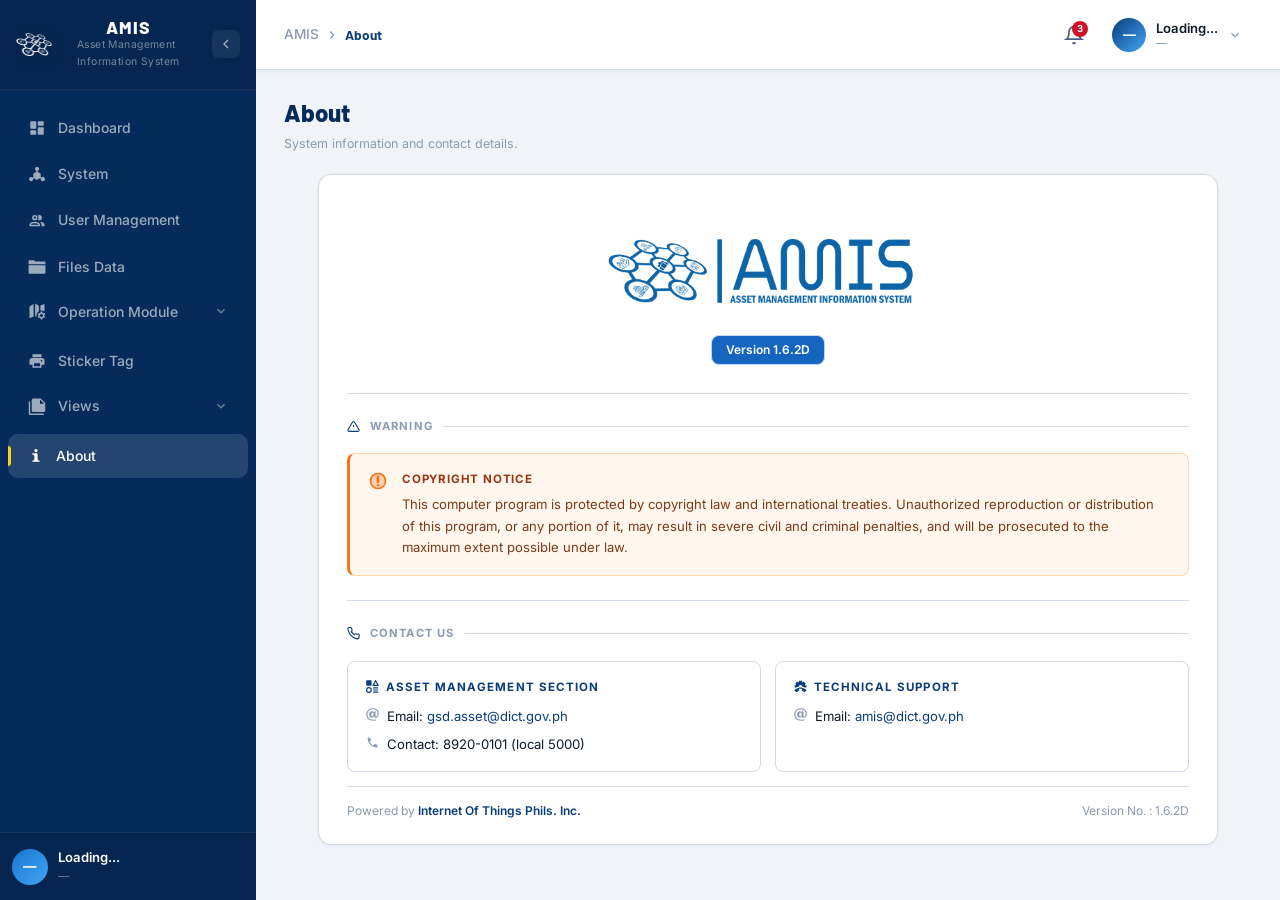
==== pages/about/about.html @ 3f65fd9b "Initial commit" ====
<!DOCTYPE html>
<html lang="en">
<head>
  <meta charset="UTF-8" />
  <meta name="viewport" content="width=device-width, initial-scale=1.0" />
  <title>AMIS – PAGE_TITLE | DICT</title>
  <link rel="icon" href="../../assets/AMIS-LOGO_only.png" type="image/png" />
  <link rel="stylesheet" href="../../common/common.css" />
  <link rel="stylesheet" href="../../common/layout.css" />
  <link rel="stylesheet" href="about.css" />
  <!-- <link rel="stylesheet" href="PAGE_NAME.css" /> optional: only if this page has unique styles -->

  <!-- ① Set page identity -->
  <script>
    window.AMIS_PAGE = {
      id:    'about',     // dashboard | system | user-management |
                            // files-data | views | operation-module |
                            // sticker-tag | about
      title: 'About',
    };
  </script>

  <!-- ② Common utilities -->
  <script src="../../common/common.js"></script>

  <!-- ③ Shared layout -->
  <script src="../../common/layout.js"></script>
</head>
<body>

  <!-- DO NOT remove these two divs — layout.js requires them -->
  <div id="layout-root"></div>

  <div id="page-body">
    <!-- ============================================
         YOUR PAGE CONTENT GOES HERE ONLY.
         No sidebar, no header, no app-shell wrapper.
         layout.js handles all of that automatically.
         ============================================ -->

    <div class="dash-page-header">
      <div>
        <h1 class="dash-page-title">About</h1>
        <p class="dash-page-sub">System information and contact details.</p>
      </div>
    </div>

<div class="about-grid">
  <div class="about-card">

    <!-- Logo -->
    <div class="about-logo-hero">
      <img src="../../assets/AMIS-LOGO.png" alt="AMIS Logo" class="about-logo-hero__img" />
      <div class="about-logo-hero__version">Version 1.6.2D</div>
    </div>

    <div class="about-inner-divider"></div>

    <!-- Warning -->
    <div class="about-card__body">
      <div class="about-section-label">
        <svg xmlns="http://www.w3.org/2000/svg" viewBox="0 0 24 24" fill="none" stroke="currentColor" stroke-width="2"><path d="M10.29 3.86L1.82 18a2 2 0 0 0 1.71 3h16.94a2 2 0 0 0 1.71-3L13.71 3.86a2 2 0 0 0-3.42 0z"/><line x1="12" y1="9" x2="12" y2="13"/><line x1="12" y1="17" x2="12.01" y2="17"/></svg>
        Warning
      </div>
      <div class="about-warning">
        <div class="about-warning__icon">
          <svg xmlns="http://www.w3.org/2000/svg" width="1em" height="1em" viewBox="0 0 24 24"><title xmlns="">alert-circle-twotone-loop</title><g stroke="currentColor" stroke-linecap="round" stroke-linejoin="round" stroke-width="2"><path fill="currentColor" fill-opacity="0" stroke-dasharray="60" d="M12 3c4.97 0 9 4.03 9 9c0 4.97 -4.03 9 -9 9c-4.97 0 -9 -4.03 -9 -9c0 -4.97 4.03 -9 9 -9Z"><animate fill="freeze" attributeName="stroke-dashoffset" dur="0.6s" values="60;0"/><animate fill="freeze" attributeName="fill-opacity" begin="1s" dur="0.15s" to=".3"/></path><g fill="none"><path stroke-dasharray="8" stroke-dashoffset="8" d="M12 7v6"><animate attributeName="stroke-width" begin="0.7s" dur="3s" keyTimes="0;0.1;0.2;0.3;1" repeatCount="indefinite" values="2;3;3;2;2"/><animate fill="freeze" attributeName="stroke-dashoffset" begin="0.7s" dur="0.2s" to="0"/></path><path stroke-dasharray="4" stroke-dashoffset="4" d="M12 17v0.01"><animate fill="freeze" attributeName="stroke-dashoffset" begin="0.7s" dur="0.2s" to="0"/><animate attributeName="stroke-width" begin="1s" dur="3s" keyTimes="0;0.1;0.2;0.3;1" repeatCount="indefinite" values="2;3;3;2;2"/></path></g></g></svg>
        </div>
        <div>
          <div class="about-warning__title">Copyright Notice</div>
          <div class="about-warning__text">
            This computer program is protected by copyright law and international treaties. Unauthorized reproduction or distribution of this program, or any portion of it, may result in severe civil and criminal penalties, and will be prosecuted to the maximum extent possible under law.
          </div>
        </div>
      </div>
    </div>

    <div class="about-inner-divider"></div>

    <!-- Contact -->
    <div class="about-card__body">
      <div class="about-section-label">
        <svg xmlns="http://www.w3.org/2000/svg" viewBox="0 0 24 24" fill="none" stroke="currentColor" stroke-width="2"><path d="M22 16.92v3a2 2 0 0 1-2.18 2 19.79 19.79 0 0 1-8.63-3.07A19.5 19.5 0 0 1 4.68 12a19.79 19.79 0 0 1-3.07-8.67A2 2 0 0 1 3.59 1h3a2 2 0 0 1 2 1.72c.127.96.361 1.903.7 2.81a2 2 0 0 1-.45 2.11L7.91 8.56a16 16 0 0 0 5.53 5.54l.96-.96a2 2 0 0 1 2.11-.45c.907.339 1.85.573 2.81.7A2 2 0 0 1 22 16.92z"/></svg>
        Contact Us
      </div>
      <div class="about-contact-grid">
        <div class="about-contact-block">
          <div class="about-contact-block__title">
            <svg xmlns="http://www.w3.org/2000/svg" width="1em" height="1em" viewBox="0 0 14 14"><title xmlns="">page-setting-remix</title><path fill="currentColor" fill-rule="evenodd" d="M10.375.125c.228 0 .438.124.548.324l2.75 5a.625.625 0 0 1-.548.926h-5.5a.625.625 0 0 1-.548-.926l2.75-5c.11-.2.32-.324.548-.324m1.693 5l-1.693-3.078l-1.693 3.078zM.875.375A.625.625 0 0 0 .25 1v4.5c0 .345.28.625.625.625h4.5c.345 0 .625-.28.625-.625V1a.625.625 0 0 0-.625-.625zM7.5 13c0-.345.28-.625.625-.625h4.5a.625.625 0 1 1 0 1.25h-4.5A.625.625 0 0 1 7.5 13m.625-5.125a.625.625 0 1 0 0 1.25h4.5a.625.625 0 1 0 0-1.25zM7.5 10.75c0-.345.28-.625.625-.625h4.5a.625.625 0 1 1 0 1.25h-4.5a.625.625 0 0 1-.625-.625m-6.25 0a1.875 1.875 0 1 1 3.75 0a1.875 1.875 0 0 1-3.75 0m1.875-3.125a3.125 3.125 0 1 0 0 6.25a3.125 3.125 0 0 0 0-6.25" clip-rule="evenodd"/></svg>
            Asset Management Section
          </div>
          <div class="about-contact-row">
            <svg xmlns="http://www.w3.org/2000/svg" width="1em" height="1em" viewBox="0 0 20 20"><title xmlns="">email</title><path fill="currentColor" d="M14.608 12.172c0 .84.239 1.175.864 1.175c1.393 0 2.28-1.775 2.28-4.727c0-4.512-3.288-6.672-7.393-6.672c-4.223 0-8.064 2.832-8.064 8.184c0 5.112 3.36 7.896 8.52 7.896c1.752 0 2.928-.192 4.727-.792l.386 1.607c-1.776.577-3.674.744-5.137.744c-6.768 0-10.393-3.72-10.393-9.456c0-5.784 4.201-9.72 9.985-9.72c6.024 0 9.215 3.6 9.215 8.016c0 3.744-1.175 6.6-4.871 6.6c-1.681 0-2.784-.672-2.928-2.161c-.432 1.656-1.584 2.161-3.145 2.161c-2.088 0-3.84-1.609-3.84-4.848c0-3.264 1.537-5.28 4.297-5.28c1.464 0 2.376.576 2.782 1.488l.697-1.272h2.016v7.057zm-2.951-3.168c0-1.319-.985-1.872-1.801-1.872c-.888 0-1.871.719-1.871 2.832c0 1.68.744 2.616 1.871 2.616c.792 0 1.801-.504 1.801-1.896z"/></svg>
            <span>Email: <a href="mailto:gsd.asset@dict.gov.ph">gsd.asset@dict.gov.ph</a></span>
          </div>
          <div class="about-contact-row">
            <svg xmlns="http://www.w3.org/2000/svg" width="2em" height="2em" viewBox="0 0 24 24"><title xmlns="">telephone</title><path fill="currentColor" d="M6.62 10.79c1.44 2.83 3.76 5.15 6.59 6.59l2.2-2.2c.28-.28.67-.36 1.02-.25c1.12.37 2.32.57 3.57.57a1 1 0 0 1 1 1V20a1 1 0 0 1-1 1A17 17 0 0 1 3 4a1 1 0 0 1 1-1h3.5a1 1 0 0 1 1 1c0 1.25.2 2.45.57 3.57c.11.35.03.74-.25 1.02z"/></svg>
            <span>Contact: 8920-0101 (local 5000)</span>
          </div>
        </div>
        <div class="about-contact-block">
          <div class="about-contact-block__title">
            <svg xmlns="http://www.w3.org/2000/svg" width="1em" height="1em" viewBox="0 0 24 24"><title xmlns="">customer-support-setting-solid</title><path fill="currentColor" d="m9.583 19.502l-.463-3.206C10.049 16.102 11.012 16 12 16s1.951.102 2.88.296l-.463 3.206l5.252 3.283l3.759-4.03l-.761-.68a16 16 0 0 0-6.401-3.5C14.906 14.2 13.476 14 12 14s-2.907.2-4.266.575a16 16 0 0 0-6.4 3.5l-.761.68l3.758 4.03z"/><path fill="currentColor" fill-rule="evenodd" d="M9 1.5h6v2.512q.452.16.88.365l1.777-1.776L21.9 6.842L20.123 8.62q.204.428.365.88H23V14h-2.747a18 18 0 0 0-4.757-1.66a3.5 3.5 0 0 0-6.992 0A18 18 0 0 0 3.747 14H1V9.5h2.512a9 9 0 0 1 .365-.88L2.101 6.843l4.242-4.242L8.12 4.377A9 9 0 0 1 9 4.012z" clip-rule="evenodd"/></svg>
            Technical Support
          </div>
          <div class="about-contact-row">
            <svg xmlns="http://www.w3.org/2000/svg" width="1em" height="1em" viewBox="0 0 20 20"><title xmlns="">email</title><path fill="currentColor" d="M14.608 12.172c0 .84.239 1.175.864 1.175c1.393 0 2.28-1.775 2.28-4.727c0-4.512-3.288-6.672-7.393-6.672c-4.223 0-8.064 2.832-8.064 8.184c0 5.112 3.36 7.896 8.52 7.896c1.752 0 2.928-.192 4.727-.792l.386 1.607c-1.776.577-3.674.744-5.137.744c-6.768 0-10.393-3.72-10.393-9.456c0-5.784 4.201-9.72 9.985-9.72c6.024 0 9.215 3.6 9.215 8.016c0 3.744-1.175 6.6-4.871 6.6c-1.681 0-2.784-.672-2.928-2.161c-.432 1.656-1.584 2.161-3.145 2.161c-2.088 0-3.84-1.609-3.84-4.848c0-3.264 1.537-5.28 4.297-5.28c1.464 0 2.376.576 2.782 1.488l.697-1.272h2.016v7.057zm-2.951-3.168c0-1.319-.985-1.872-1.801-1.872c-.888 0-1.871.719-1.871 2.832c0 1.68.744 2.616 1.871 2.616c.792 0 1.801-.504 1.801-1.896z"/></svg>
            <span>Email: <a href="mailto:amis@dict.gov.ph">amis@dict.gov.ph</a></span>
          </div>
        </div>
      </div>

      <div class="about-footer-row">
        <span class="about-footer-row__powered">Powered by <strong>Internet Of Things Phils. Inc.</strong></span>
        <span class="about-footer-row__ver">Version No. : 1.6.2D</span>
      </div>
    </div>

  </div>
</div>
    </div><!-- /#page-body -->
  <!-- Optional page-specific script -->
  <script src="about.js"></script>

</body>
</html>
---- common/common.css ----
/* ============================================
   AMIS - Common Styles
   Department of Information & Communications Technology
   ============================================ */

@import url('https://fonts.googleapis.com/css2?family=Inter:wght@300;400;500;600;700&family=Barlow:wght@400;500;600;700;800&display=swap');

/* === CSS Variables === */
:root {
  /* DICT Brand Colors */
  --primary:        #0A3D7C;   /* deep government blue */
  --primary-dark:   #062B5B;
  --primary-light:  #1565C0;
  --accent:         #1976D2;
  --accent-light:   #42A5F5;

  /* Philippine Flag Colors */
  --ph-red:         #CE1126;
  --ph-blue:        #0038A8;
  --ph-yellow:      #FCD116;
  --ph-white:       #FFFFFF;

  /* Neutrals */
  --bg:             #F0F4F8;
  --bg-card:        #FFFFFF;
  --border:         #D1DCE8;
  --border-focus:   #1976D2;
  --text-primary:   #0D1B2A;
  --text-secondary: #4A6080;
  --text-muted:     #8A9BB0;
  --text-inverse:   #FFFFFF;

  /* Status */
  --success:        #1B7E3D;
  --warning:        #C67C00;
  --error:          #B71C1C;
  --info:           #01579B;

  /* Shadows */
  --shadow-sm:   0 1px 3px rgba(10,61,124,0.08);
  --shadow-md:   0 4px 16px rgba(10,61,124,0.12);
  --shadow-lg:   0 8px 32px rgba(10,61,124,0.18);
  --shadow-xl:   0 16px 48px rgba(10,61,124,0.22);

  /* Radius */
  --radius-sm:   6px;
  --radius-md:   10px;
  --radius-lg:   16px;
  --radius-xl:   24px;

  /* Transitions */
  --transition:  all 0.22s cubic-bezier(0.4, 0, 0.2, 1);
}

/* === Reset & Base === */
*, *::before, *::after {
  box-sizing: border-box;
  margin: 0;
  padding: 0;
}

html {
  font-size: 16px;
  scroll-behavior: smooth;
}

body {
  font-family: 'Inter', -apple-system, BlinkMacSystemFont, sans-serif;
  color: var(--text-primary);
  background: var(--bg);
  line-height: 1.6;
  -webkit-font-smoothing: antialiased;
  min-height: 100vh;
  overflow: hidden;
}

img {
  max-width: 100%;
  display: block;
}

a {
  color: var(--accent);
  text-decoration: none;
  transition: var(--transition);
}

a:hover {
  color: var(--primary-dark);
}

button {
  font-family: inherit;
  cursor: pointer;
  border: none;
  outline: none;
}

input, select, textarea {
  font-family: inherit;
  outline: none;
}

/* === Utility Classes === */
.hidden { display: none !important; }
.flex   { display: flex; }
.flex-col { flex-direction: column; }
.items-center { align-items: center; }
.justify-center { justify-content: center; }
.gap-8  { gap: 8px; }
.gap-12 { gap: 12px; }
.gap-16 { gap: 16px; }
.w-full { width: 100%; }
.text-center { text-align: center; }

/* === Toast Notifications === */
#toast-container {
  position: fixed;
  top: 24px;
  right: 24px;
  z-index: 9999;
  display: flex;
  flex-direction: column;
  gap: 10px;
  pointer-events: none;
}

.toast {
  background: var(--bg-card);
  border-left: 4px solid var(--accent);
  border-radius: var(--radius-md);
  box-shadow: var(--shadow-lg);
  padding: 14px 20px;
  min-width: 280px;
  max-width: 380px;
  display: flex;
  align-items: center;
  gap: 12px;
  pointer-events: all;
  animation: toastIn 0.3s ease forwards;
  font-size: 0.875rem;
  font-weight: 500;
  color: var(--text-primary);
}

.toast.success { border-color: var(--success); }
.toast.error   { border-color: var(--error); }
.toast.warning { border-color: var(--warning); }

.toast-icon {
  font-size: 1.1rem;
  flex-shrink: 0;
}

.toast.out {
  animation: toastOut 0.3s ease forwards;
}

@keyframes toastIn {
  from { opacity: 0; transform: translateX(40px); }
  to   { opacity: 1; transform: translateX(0); }
}

@keyframes toastOut {
  from { opacity: 1; transform: translateX(0); }
  to   { opacity: 0; transform: translateX(40px); }
}

/* === Loader Overlay === */
#page-loader {
  position: fixed;
  inset: 0;
  background: var(--primary-dark);
  display: flex;
  flex-direction: column;
  align-items: center;
  justify-content: center;
  z-index: 9998;
  transition: opacity 0.4s ease;
}

#page-loader.fade-out {
  opacity: 0;
  pointer-events: none;
}

.loader-spinner {
  width: 44px;
  height: 44px;
  border: 3px solid rgba(255,255,255,0.2);
  border-top-color: var(--ph-yellow);
  border-radius: 50%;
  animation: spin 0.8s linear infinite;
  margin-bottom: 16px;
}

.loader-text {
  color: rgba(255,255,255,0.7);
  font-size: 0.8rem;
  letter-spacing: 0.12em;
  text-transform: uppercase;
}

@keyframes spin {
  to { transform: rotate(360deg); }
}

/* === Modal === */
.modal-overlay {
  position: fixed;
  inset: 0;
  background: rgba(6,43,91,0.55);
  backdrop-filter: blur(4px);
  display: flex;
  align-items: center;
  justify-content: center;
  z-index: 8888;
  opacity: 0;
  pointer-events: none;
  transition: opacity 0.25s ease;
}

.modal-overlay.open {
  opacity: 1;
  pointer-events: all;
}

.modal {
  background: var(--bg-card);
  border-radius: var(--radius-lg);
  box-shadow: var(--shadow-xl);
  padding: 36px 40px;
  width: 90%;
  max-width: 420px;
  transform: translateY(20px);
  transition: transform 0.25s ease;
}

.modal-overlay.open .modal {
  transform: translateY(0);
}

.modal-title {
  font-family: 'Barlow', sans-serif;
  font-size: 1.25rem;
  font-weight: 700;
  color: var(--primary);
  margin-bottom: 8px;
}

.modal-subtitle {
  font-size: 0.875rem;
  color: var(--text-secondary);
  margin-bottom: 24px;
  line-height: 1.5;
}

.modal-close {
  position: absolute;
  top: 16px;
  right: 20px;
  background: none;
  font-size: 1.4rem;
  color: var(--text-muted);
  line-height: 1;
  padding: 4px;
  transition: var(--transition);
}

.modal-close:hover { color: var(--text-primary); }

/* ── COLUMN VISIBILITY PANEL ────────────────── */
.col-vis-panel {
  position: fixed; top: 50%; left: 50%;
  transform: translate(-50%, -50%) scale(0.95);
  background: #fff; border: 1px solid var(--border);
  border-radius: var(--radius-lg); box-shadow: var(--shadow-xl);
  width: 280px; max-height: 420px;
  display: flex; flex-direction: column;
  z-index: 9100; opacity: 0; pointer-events: none;
  transition: opacity 0.2s ease, transform 0.2s ease;
}
.col-vis-panel.open { opacity: 1; pointer-events: all; transform: translate(-50%, -50%) scale(1); }
.col-vis-panel__head { display: flex; align-items: center; justify-content: space-between; padding: 12px 16px; border-bottom: 1px solid var(--border); font-size: 0.85rem; font-weight: 700; color: var(--primary-dark); flex-shrink: 0; }
.col-vis-panel__close { background: none; border: none; font-size: 1.3rem; color: var(--text-muted); cursor: pointer; line-height: 1; padding: 2px 4px; transition: color 0.15s; }
.col-vis-panel__close:hover { color: var(--text-primary); }
.col-vis-panel__body { overflow-y: auto; padding: 8px 0; flex: 1; }
.col-vis-panel__body::-webkit-scrollbar { width: 4px; }
.col-vis-panel__body::-webkit-scrollbar-thumb { background: var(--border); border-radius: 99px; }
.col-vis-row { display: flex; align-items: center; gap: 10px; padding: 8px 16px; cursor: pointer; transition: background 0.12s; font-size: 0.82rem; color: var(--text-primary); }
.col-vis-row:hover { background: rgba(10,61,124,0.05); }
.col-vis-row input[type="checkbox"] { width: 15px; height: 15px; accent-color: var(--accent); cursor: pointer; flex-shrink: 0; }
.col-vis-backdrop { display: none; position: fixed; inset: 0; background: rgba(6,43,91,0.3); backdrop-filter: blur(2px); z-index: 9050; }
.col-vis-backdrop.show { display: block; }

/* === Scrollbar === */
::-webkit-scrollbar { width: 6px; }
::-webkit-scrollbar-track { background: transparent; }
::-webkit-scrollbar-thumb { background: var(--border); border-radius: 99px; }
::-webkit-scrollbar-thumb:hover { background: var(--text-muted); }
---- common/layout.css ----
/* ============================================
   AMIS – Shared Layout Styles
   Covers: app-shell, sidebar, top-header,
           page-content wrapper, sidebar overlay,
           user dropdown, responsive breakpoints.

   Place this file at:  common/layout.css
   Load on every page:
     <link rel="stylesheet" href="../../common/layout.css" />
   ============================================ */

/* ── LAYOUT WRAPPERS ────────────────────────── */
/* Make both placeholder divs invisible to the layout engine
   so the .app-shell behaves as a direct child of <body>      */
html, body {
  height: 100%;
  overflow: hidden;
}

#layout-root,
#page-body {
  display: contents;
}

/* ── APP SHELL ──────────────────────────────── */
.app-shell {
  display: flex;
  min-height: 100vh;
  background: var(--bg);
}

/* ── DASHBOARD PAGE HEADER ──────────────────── */
.dash-page-header { margin-bottom: 20px; display: flex; align-items: flex-end; justify-content: space-between; }
.dash-page-title { font-family: 'Barlow', 'Segoe UI', sans-serif; font-size: 1.5rem; font-weight: 800; color: var(--primary-dark); }
.dash-page-sub { font-size: 0.78rem; color: var(--text-muted); margin-top: 2px; }


/* ── SIDEBAR ────────────────────────────────── */
.sidebar {
  width: 256px;
  min-height: 100vh;
  background: var(--primary-dark);
  display: flex;
  flex-direction: column;
  flex-shrink: 0;
  position: fixed;
  top: 0; left: 0; bottom: 0;
  z-index: 200;
  transition: width 0.28s cubic-bezier(0.4,0,0.2,1), transform 0.28s ease;
  overflow: hidden;
}

.sidebar.collapsed { width: 68px; }
.sidebar.collapsed .sidebar__logos { display: none; }

/* Sidebar Header */
.sidebar__header {
  display: flex;
  align-items: center;
  justify-content: space-between;
  padding: 18px 16px;
  border-bottom: 1px solid rgba(255,255,255,0.07);
  background: rgba(0,0,0,0.12);
  min-height: 70px;
  flex-shrink: 0;
}

.sidebar__logos {
  display: flex;
  align-items: center;
  gap: 25px;
  overflow: hidden;
  flex: 1;
  justify-content: left;
}

.sidebar__amis-logo-only {
  width: 36px;
  height: 36px;
  object-fit: contain;
  flex-shrink: 0;
  filter: brightness(0) invert(1) drop-shadow(0 2px 8px rgba(0,0,0,0.3));
}

.sidebar__brand-text {
  display: flex;
  flex-direction: column;
  align-items: center;
  overflow: hidden;
  transition: opacity 0.2s ease, width 0.28s ease;
}
.sidebar.collapsed .sidebar__brand-text { opacity: 0; width: 0; }

.sidebar__brand-amis {
  font-family: 'Barlow', sans-serif;
  font-size: 1.1rem;
  font-weight: 800;
  color: #fff;
  letter-spacing: 0.05em;
  line-height: 1.1;
}

.sidebar__brand-full {
  font-size: 0.65rem;
  color: rgba(255,255,255,0.45);
  white-space: nowrap;
  letter-spacing: 0.04em;
}

.sidebar__collapse {
  background: rgba(255,255,255,0.07);
  border-radius: 6px;
  padding: 6px;
  color: rgba(255,255,255,0.6);
  display: flex;
  align-items: center;
  flex-shrink: 0;
  transition: var(--transition);
}
.sidebar__collapse:hover { background: rgba(255,255,255,0.14); color: #fff; }
.sidebar__collapse svg { width: 16px; height: 16px; transition: transform 0.28s ease; }
.sidebar.collapsed .sidebar__collapse svg { transform: rotate(180deg); }

/* Sidebar Nav */
.sidebar__nav {
  flex: 1;
  padding: 16px 0;
  overflow-y: auto;
  overflow-x: hidden;
}

.nav-list { list-style: none; padding: 0 8px; }
.nav-item + .nav-item,
.nav-item + .nav-item--has-children,
.nav-item--has-children + .nav-item,
.nav-item--has-children + .nav-item--has-children { margin-top: 2px; }

.nav-link {
  display: flex;
  align-items: center;
  gap: 12px;
  padding: 11px 20px;
  border-radius: var(--radius-md);
  color: rgba(255,255,255,0.6);
  text-decoration: none;
  transition: var(--transition), padding 0.28s cubic-bezier(0.4,0,0.2,1);
  white-space: nowrap;
  position: relative;
}
.sidebar.collapsed .nav-link {
  padding-right: 3.5px;
  padding-left: 25px;
  justify-content: center;
}
.nav-link:hover { background: rgba(255,255,255,0.07); color: #fff; }
.nav-item.active .nav-link { background: rgba(255,255,255,0.12); color: #fff; }
.nav-item.active .nav-link::before {
  content: '';
  position: absolute;
  left: 0;
  top: 50%; transform: translateY(-50%);
  width: 3px; height: 20px;
  background: var(--ph-yellow);
  border-radius: 0 99px 99px 0;
}

.nav-icon { width: 18px; height: 18px; flex-shrink: 0; }
.sidebar.collapsed .nav-icon { width: 18px; height: 18px; flex-shrink: 0; }

.nav-label {
  font-size: 0.875rem;
  font-weight: 500;
  overflow: hidden;
  transition: opacity 0.2s ease, width 0.28s ease;
}
.sidebar.collapsed .nav-label { opacity: 0; width: 0; }

/* ── NAV TOOLTIP (floating, escapes sidebar overflow) ── */
#nav-float-tip {
  display: none;
  position: fixed;
  align-items: center;
  pointer-events: none;
  z-index: 99999;
  transform: translateY(-50%);
  animation: navTipIn 0.15s ease;
}

/* The pill label */
#nav-float-tip {
  background: var(--text-muted);
  color: white;
  font-family: 'Barlow', 'Segoe UI', sans-serif;
  font-size: 0.68rem;
  font-weight: normal;
  letter-spacing: 0.03em;
  white-space: nowrap;
  padding: 6px 14px;
  border-radius: var(--radius-md);
  box-shadow: 0 4px 18px rgba(6,43,91,0.35);
  border: 1px solid rgba(255,255,255,0.08);
}

/* Left-pointing arrow via ::before pseudo */
#nav-float-tip::before {
  content: '';
  position: absolute;
  right: 100%;
  top: 50%;
  transform: translateY(-50%);
  border: 6px solid transparent;
  border-right-color: var(--text-muted);
}

@keyframes navTipIn {
  from { opacity: 0; transform: translateY(-50%) translateX(-4px); }
  to   { opacity: 1; transform: translateY(-50%) translateX(0); }
}

/* Sidebar Footer */
.sidebar__footer {
  border-top: 1px solid rgba(255,255,255,0.07);
  background: rgba(0,0,0,0.12);
  padding: 14px 12px;
  flex-shrink: 0;
}

.sidebar__user { display: flex; align-items: center; gap: 10px; overflow: hidden; }

.user-avatar {
  width: 36px; height: 36px;
  border-radius: 50%;
  background: linear-gradient(135deg, var(--accent), var(--accent-light));
  color: #fff;
  font-size: 0.85rem;
  font-weight: 700;
  display: flex;
  align-items: center;
  justify-content: center;
  flex-shrink: 0;
  text-transform: uppercase;
}

.user-info {
  display: flex;
  flex-direction: column;
  overflow: hidden;
  transition: opacity 0.2s ease;
}
.sidebar.collapsed .user-info { opacity: 0; }

.user-name {
  font-size: 0.82rem;
  font-weight: 600;
  color: #fff;
  white-space: nowrap;
  overflow: hidden;
  text-overflow: ellipsis;
}
.user-role { font-size: 0.7rem; color: rgba(255,255,255,0.4); white-space: nowrap; }

/* ── MAIN WRAPPER ───────────────────────────── */
.main-wrapper {
  flex: 1;
  margin-left: 256px;
  display: flex;
  flex-direction: column;
  min-height: 100vh;
  max-height: 100vh;
  overflow: hidden;
  transition: margin-left 0.28s cubic-bezier(0.4,0,0.2,1);
}
.sidebar.collapsed ~ .main-wrapper { margin-left: 68px; }

/* ── TOP HEADER ─────────────────────────────── */
.top-header {
  height: 70px;
  background: var(--bg-card);
  border-bottom: 1px solid var(--border);
  display: flex;
  align-items: center;
  justify-content: space-between;
  padding: 0 28px;
  flex-shrink: 0;
  z-index: 100;
  box-shadow: var(--shadow-sm);
}

.header-left { display: flex; align-items: center; gap: 16px; }

.header-menu-btn {
  background: none;
  color: var(--text-secondary);
  display: none;
  padding: 6px;
  border-radius: var(--radius-sm);
  transition: var(--transition);
}
.header-menu-btn:hover { background: var(--bg); color: var(--text-primary); }
.header-menu-btn svg { width: 22px; height: 22px; }

.header-breadcrumb { display: flex; align-items: center; gap: 6px; font-size: 0.85rem; }
.breadcrumb-home { color: var(--text-muted); font-weight: 500; }
.header-breadcrumb svg { width: 14px; height: 14px; color: var(--text-muted); }
.breadcrumb-current {
  color: var(--primary);
  font-weight: 700;
  font-family: 'Barlow', 'Segoe UI', sans-serif;
}

.header-right { display: flex; align-items: center; gap: 8px; }

.header-icon-btn {
  width: 40px; height: 40px;
  border-radius: var(--radius-md);
  background: none;
  color: var(--text-secondary);
  display: flex;
  align-items: center;
  justify-content: center;
  position: relative;
  transition: var(--transition);
}
.header-icon-btn:hover { background: var(--bg); color: var(--primary); }
.header-icon-btn svg { width: 20px; height: 20px; }

.notif-badge {
  position: absolute;
  top: 6px; right: 6px;
  width: 16px; height: 16px;
  border-radius: 50%;
  background: var(--ph-red);
  color: #fff;
  font-size: 0.6rem;
  font-weight: 700;
  display: flex;
  align-items: center;
  justify-content: center;
}

.header-user-wrap { position: relative; }

.header-user-btn {
  display: flex;
  align-items: center;
  gap: 10px;
  padding: 6px 10px;
  border-radius: var(--radius-md);
  background: none;
  transition: var(--transition);
}
.header-user-btn:hover { background: var(--bg); }

.header-user-avatar {
  width: 34px; height: 34px;
  border-radius: 50%;
  background: linear-gradient(135deg, var(--primary), var(--accent-light));
  color: #fff;
  font-size: 0.8rem;
  font-weight: 700;
  display: flex;
  align-items: center;
  justify-content: center;
  text-transform: uppercase;
  flex-shrink: 0;
}

.header-user-info { display: flex; flex-direction: column; text-align: left; }
.header-user-name { font-size: 0.82rem; font-weight: 600; color: var(--text-primary); white-space: nowrap; }
.header-user-role { font-size: 0.7rem; color: var(--text-muted); }
.dropdown-chevron { width: 14px; height: 14px; color: var(--text-muted); transition: transform 0.2s ease; }
.header-user-btn.open .dropdown-chevron { transform: rotate(180deg); }

/* User dropdown */
.user-dropdown {
  position: absolute;
  top: calc(100% + 8px); right: 0;
  width: 240px;
  background: var(--bg-card);
  border: 1px solid var(--border);
  border-radius: var(--radius-lg);
  box-shadow: var(--shadow-lg);
  opacity: 0;
  pointer-events: none;
  transform: translateY(-8px);
  transition: opacity 0.2s ease, transform 0.2s ease;
  z-index: 500;
}
.user-dropdown.open { opacity: 1; pointer-events: all; transform: translateY(0); }

.dropdown-header { display: flex; align-items: center; gap: 12px; padding: 16px; }
.dropdown-avatar {
  width: 40px; height: 40px;
  border-radius: 50%;
  background: linear-gradient(135deg, var(--primary), var(--accent-light));
  color: #fff;
  font-size: 1rem;
  font-weight: 700;
  display: flex;
  align-items: center;
  justify-content: center;
  text-transform: uppercase;
  flex-shrink: 0;
}
.dropdown-name { font-size: 0.875rem; font-weight: 600; color: var(--text-primary); }
.dropdown-email { font-size: 0.75rem; color: var(--text-muted); }
.dropdown-divider { height: 1px; background: var(--border); margin: 0 12px; }
.dropdown-menu { list-style: none; padding: 8px; }
.dropdown-item {
  display: flex;
  align-items: center;
  gap: 10px;
  padding: 10px 12px;
  border-radius: var(--radius-sm);
  font-size: 0.85rem;
  color: var(--text-secondary);
  transition: var(--transition);
}

      .dropdown-role {
        font-size: 0.68rem;
        font-weight: 600;
        color: var(--accent);
        margin-top: 1px;
        text-transform: uppercase;
        letter-spacing: 0.05em;
      }
      
.dropdown-item:hover { background: var(--bg); color: var(--primary); }
.dropdown-item svg { width: 16px; height: 16px; flex-shrink: 0; }

.dropdown-signout {
  display: flex;
  align-items: center;
  gap: 10px;
  width: calc(100% - 16px);
  margin: 8px;
  padding: 10px 12px;
  border-radius: var(--radius-sm);
  background: none;
  color: var(--error);
  font-size: 0.85rem;
  font-weight: 500;
  transition: var(--transition);
}
.dropdown-signout:hover { background: rgba(183,28,28,0.06); }
.dropdown-signout svg { width: 16px; height: 16px; }

/* ── PAGE CONTENT ───────────────────────────── */
.page-content {
  flex: 1;
  padding: 24px 28px;
  overflow-y: auto;
  overflow-x: hidden;
  min-height: 0;
}
.page-content::-webkit-scrollbar { width: 6px; }
.page-content::-webkit-scrollbar-thumb { background: var(--border); border-radius: 99px; }

/* ── SIDEBAR OVERLAY (mobile) ───────────────── */
.sidebar-overlay {
  display: none;
  position: fixed;
  inset: 0;
  background: rgba(6,43,91,0.5);
  z-index: 199;
  backdrop-filter: blur(2px);
}
.sidebar-overlay.show { display: block; }

/* ── RESPONSIVE ─────────────────────────────── */
@media (max-width: 1024px) {
  .sidebar { transform: translateX(-100%); width: 256px !important; }
  .sidebar.mobile-open { transform: translateX(0); }
  .sidebar.collapsed { transform: translateX(0) !important; width: 68px !important; }
  .main-wrapper { margin-left: 0 !important; max-height: 100vh; }
  .sidebar.collapsed ~ .main-wrapper { margin-left: 68px !important; }
  .header-menu-btn { display: flex; }
}

@media (max-width: 720px) {
  .top-header { padding: 0 16px; }
  .header-user-info { display: none; }
  .dropdown-chevron { display: none; }
  .page-content { padding: 16px; }
}
/* ── VIEWS / OPERATION MODULE SUBMENU ───────── */

/* Parent toggle button — identical to .nav-link */
.nav-link--parent {
  width: 100%;
  background: none;
  border: none;
  font-family: inherit;
  cursor: pointer;
  display: flex;
  align-items: center;
  gap: 12px;
  padding: 11px 20px;
  border-radius: var(--radius-md);
  color: rgba(255,255,255,0.6);
  text-decoration: none;
  transition: var(--transition), padding 0.28s cubic-bezier(0.4,0,0.2,1);
  white-space: nowrap;
  position: relative;
}
.nav-link--parent:hover { background: rgba(255,255,255,0.07); color: #fff; }

/* Yellow bar on parent when its submenu is the active section */
.nav-item--has-children.active .nav-link--parent {
  background: rgba(255,255,255,0.12);
  color: #fff;
}
.nav-item--has-children.active .nav-link--parent::before {
  content: '';
  position: absolute;
  left: 0;
  top: 50%; transform: translateY(-50%);
  width: 3px; height: 20px;
  background: var(--ph-yellow);
  border-radius: 0 99px 99px 0;
}

/* Icon inside parent button */
.nav-link--parent > svg:first-child {
  width: 18px;
  height: 18px;
  flex-shrink: 0;
}

/* Chevron arrow — pushed to the right */
.nav-chevron {
  width: 14px;
  height: 14px;
  margin-left: auto;
  flex-shrink: 0;
  transition: transform 0.25s cubic-bezier(0.4,0,0.2,1), opacity 0.28s ease, width 0.28s ease;
  color: rgba(255,255,255,0.4);
}
.nav-item--has-children.open .nav-chevron { transform: rotate(180deg); }

/* Sub-list — transparent, seamless with sidebar */
.nav-sub-list {
  list-style: none;
  padding: 2px 0 4px;
  margin: 0;
  overflow: hidden;
  max-height: 0;
  opacity: 0;
  pointer-events: none;
  background: transparent;
  transition: max-height 0.32s cubic-bezier(0.4,0,0.2,1), opacity 0.22s ease;
}
.nav-item--has-children.open .nav-sub-list {
  max-height: 2000px;
  opacity: 1;
  pointer-events: all;
}

/* Sub-item */
.nav-sub-item { margin: 0; }

/* Active sub-link — no yellow bar, just highlight */
.nav-sub-item.active .nav-sub-link {
  color: #fff;
  background: rgba(255,255,255,0.08);
  font-weight: 600;
  border-radius: var(--radius-md);
}

/* Sub-link — compact, no indent */
.nav-sub-link {
  display: flex;
  align-items: center;
  gap: 8px;
  padding: 5px 20px 5px 20px;
  color: rgba(255,255,255,0.55);
  font-size: 0.78rem;
  font-weight: 500;
  font-family: 'Inter', -apple-system, BlinkMacSystemFont, sans-serif;
  letter-spacing: 0;
  text-decoration: none;
  transition: background 0.15s, color 0.15s;
  white-space: nowrap;
  overflow: hidden;
  text-overflow: ellipsis;
  position: relative;
  margin: 0;
  border-radius: var(--radius-md);
}
.nav-sub-link:hover {
  background: rgba(255,255,255,0.06);
  color: #fff;
}

/* ── Radio button — solid filled circle when active ── */
.nav-sub-radio {
  display: flex;
  align-items: center;
  justify-content: center;
  flex-shrink: 0;
  width: 14px;
  height: 14px;
  border-radius: 50%;
  border: 1.5px solid rgba(255,255,255,0.22);
  background: transparent;
  transition: border-color 0.18s, background 0.18s, box-shadow 0.18s;
}

/* No inner dot needed — the whole circle fills */
.nav-radio-dot { display: none; }

/* Active: entire circle filled yellow */
.nav-sub-item.active .nav-sub-radio {
  border-color: var(--ph-yellow);
  background: var(--ph-yellow);
  box-shadow: 0 0 0 2.5px rgba(252,209,22,0.22);
}

/* Hover: yellow tint preview */
.nav-sub-link:hover .nav-sub-radio {
  border-color: rgba(252,209,22,0.55);
  background: rgba(252,209,22,0.12);
}

/* Sub-label text */
.nav-sub-label {
  overflow: hidden;
  text-overflow: ellipsis;
  white-space: nowrap;
  line-height: 1.35;
}

/* Collapsed sidebar: hide sub-list */
.sidebar.collapsed .nav-sub-list {
  max-height: 0 !important;
  opacity: 0 !important;
  pointer-events: none !important;
  padding: 0 !important;
}
.sidebar.collapsed .nav-chevron { opacity: 0; width: 0; overflow: hidden; }
.sidebar.collapsed .nav-link--parent {
  padding-right: 3.5px;
  padding-left: 25px;
  justify-content: center;
}
.sidebar.collapsed .nav-link--parent::before { display: none; }
.sidebar.collapsed .nav-link--parent > svg:first-child {
  width: 18px;
  height: 18px;
}
---- pages/about/about.css ----
/* ============================================
   AMIS –  About Page Styles
   ============================================ */

/* ── PAGE HEADER ── */
.about-page-header { margin-bottom: 20px; }
.about-page-title {
  font-family: 'Barlow', 'Segoe UI', sans-serif;
  font-size: 1.5rem; font-weight: 800; color: var(--primary-dark);
}
.about-page-sub { font-size: 0.78rem; color: var(--text-muted); margin-top: 2px; }

/* ── SINGLE ABOUT CONTAINER ── */
.about-grid {
  width: 100%;
  max-width: 900px;
  margin: 0 auto;
}

.about-card {
  background: var(--bg-card);
  border: 1px solid var(--border);
  border-radius: 13px;
  box-shadow: var(--shadow-sm);
  overflow: hidden;
  width: 100%;
}

/* Hide all individual card headers */
.about-card__head { display: none; }

/* ── SECTION DIVIDER with label ── */
.about-section-label {
  display: flex;
  align-items: center;
  gap: 10px;
  font-size: .7rem;
  font-weight: 700;
  text-transform: uppercase;
  letter-spacing: .1em;
  color: var(--text-muted);
  margin-bottom: 18px;
}
.about-section-label::after {
  content: '';
  flex: 1;
  height: 1px;
  background: var(--border);
}
.about-section-label svg {
  width: 13px; height: 13px;
  color: var(--primary); flex-shrink: 0;
}

/* ── LOGO HERO ── */
.about-logo-hero {
  display: flex;
  flex-direction: column;
  align-items: center;
  justify-content: center;
  gap: 10px;
  padding: 36px 28px 28px;
}
.about-logo-hero__img {
  height: 110px; width: auto;
  object-fit: contain;
}
.about-logo-hero__version {
  display: inline-flex;
  align-items: center;
  gap: 6px;
  background: var(--primary-light);
  color: white;
  font-size: .75rem; font-weight: 600;
  padding: 4px 14px;
  border-radius: 8px;
  border: 1px solid #bcd4f5;
  margin-top: 4px;
}

/* ── DIVIDER between sections inside card ── */
.about-inner-divider {
  height: 1px;
  background: var(--border);
  margin: 0 28px;
}

/* ── WARNING SECTION ── */
.about-card__body { padding: 24px 28px; }

.about-warning {
  display: flex;
  gap: 14px;
  background: #fff7ed;
  border: 1px solid #fed7aa;
  border-left: 3px solid #f97316;
  border-radius: 8px;
  padding: 16px 18px;
}
.about-warning__icon { color: #f97316; flex-shrink: 0; margin-top: 1px; }
.about-warning__icon svg { width: 20px; height: 20px; }
.about-warning__title {
  font-size: .72rem; font-weight: 700;
  color: #9a3412;
  text-transform: uppercase;
  letter-spacing: .07em;
  margin-bottom: 5px;
}
.about-warning__text {
  font-size: .82rem; color: #7c3a1a; line-height: 1.65;
}

/* ── CONTACT SECTION ── */
.about-contact-grid {
  display: grid;
  grid-template-columns: 1fr 1fr;
  gap: 14px;
}
@media (max-width: 820px) { .about-contact-grid { grid-template-columns: 1fr; } }

.about-contact-block {
  background: var(--surface);
  border: 1px solid var(--border);
  border-radius: 8px;
  padding: 16px 18px;
}
.about-contact-block__title {
  font-size: .72rem; font-weight: 700;
  text-transform: uppercase;
  letter-spacing: .09em;
  color: var(--primary);
  margin-bottom: 10px;
  display: flex; align-items: center; gap: 7px;
}
.about-contact-block__title svg { width: 13px; height: 13px; }
.about-contact-row {
  display: flex; align-items: flex-start;
  gap: 8px; margin-bottom: 7px;
  font-size: .82rem; color: var(--text-main);
}
.about-contact-row:last-child { margin-bottom: 0; }
.about-contact-row svg { width: 13px; height: 13px; color: var(--text-muted); flex-shrink: 0; margin-top: 2px; }
.about-contact-row a { color: var(--primary); text-decoration: none; }
.about-contact-row a:hover { text-decoration: underline; }

/* ── FOOTER ROW ── */
.about-footer-row {
  display: flex; align-items: center;
  justify-content: space-between;
  padding-top: 14px; margin-top: 14px;
  border-top: 1px solid var(--border);
  flex-wrap: wrap; gap: 8px;
}
.about-footer-row__powered { font-size: .75rem; color: var(--text-muted); }
.about-footer-row__powered strong { color: var(--primary); font-weight: 600; }
.about-footer-row__ver { font-size: .75rem; color: var(--text-muted); }
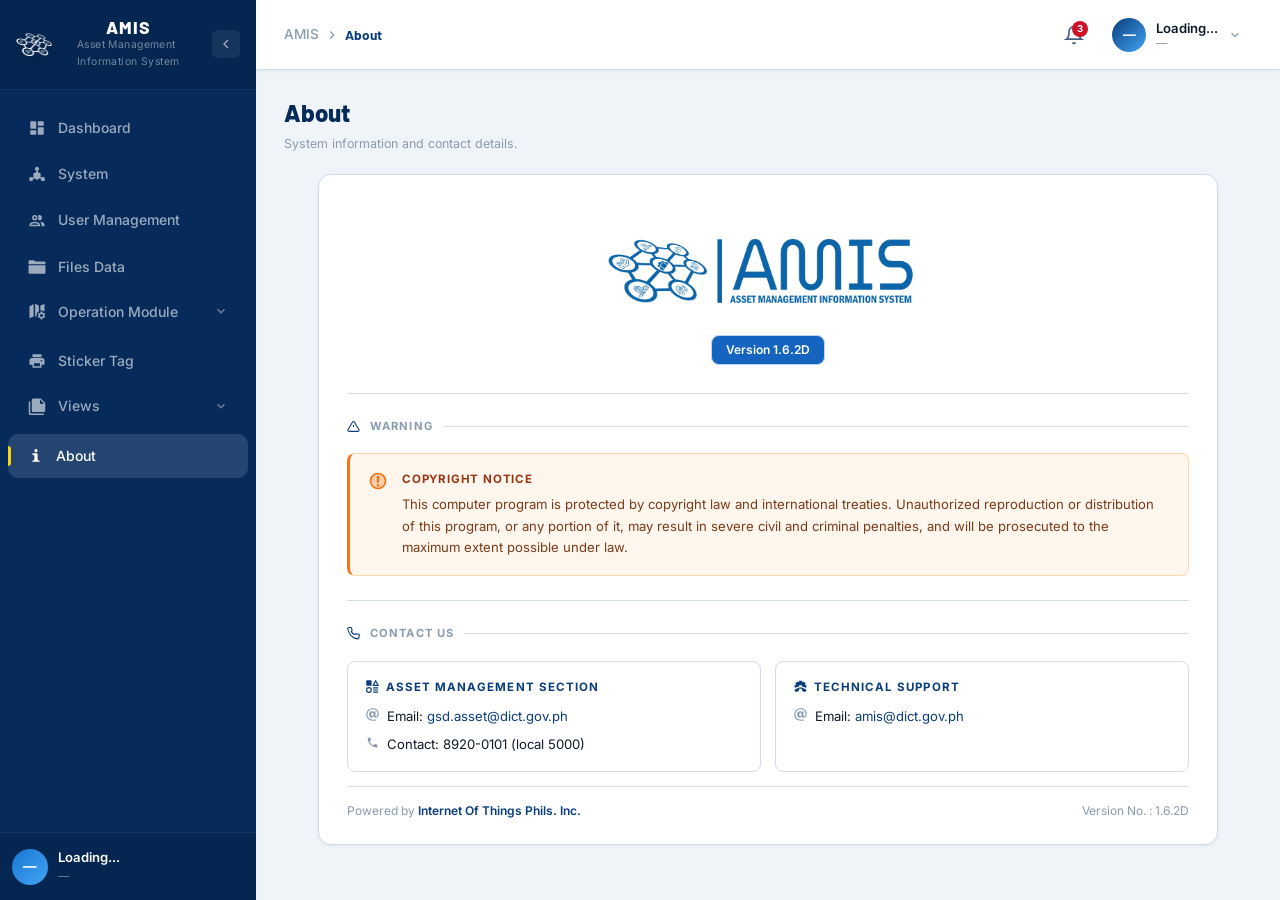
==== commit a1f09374: "Phase 1: real Supabase auth (login, forgot-password, profile cache)" ====
--- a/pages/about/about.html
+++ b/pages/about/about.html
@@ -21,6 +21,8 @@
   </script>
 
   <!-- ② Common utilities -->
+  <script src="../../common/config.js"></script>
+  <script src="../../common/supabase.js"></script>
   <script src="../../common/common.js"></script>
 
   <!-- ③ Shared layout -->
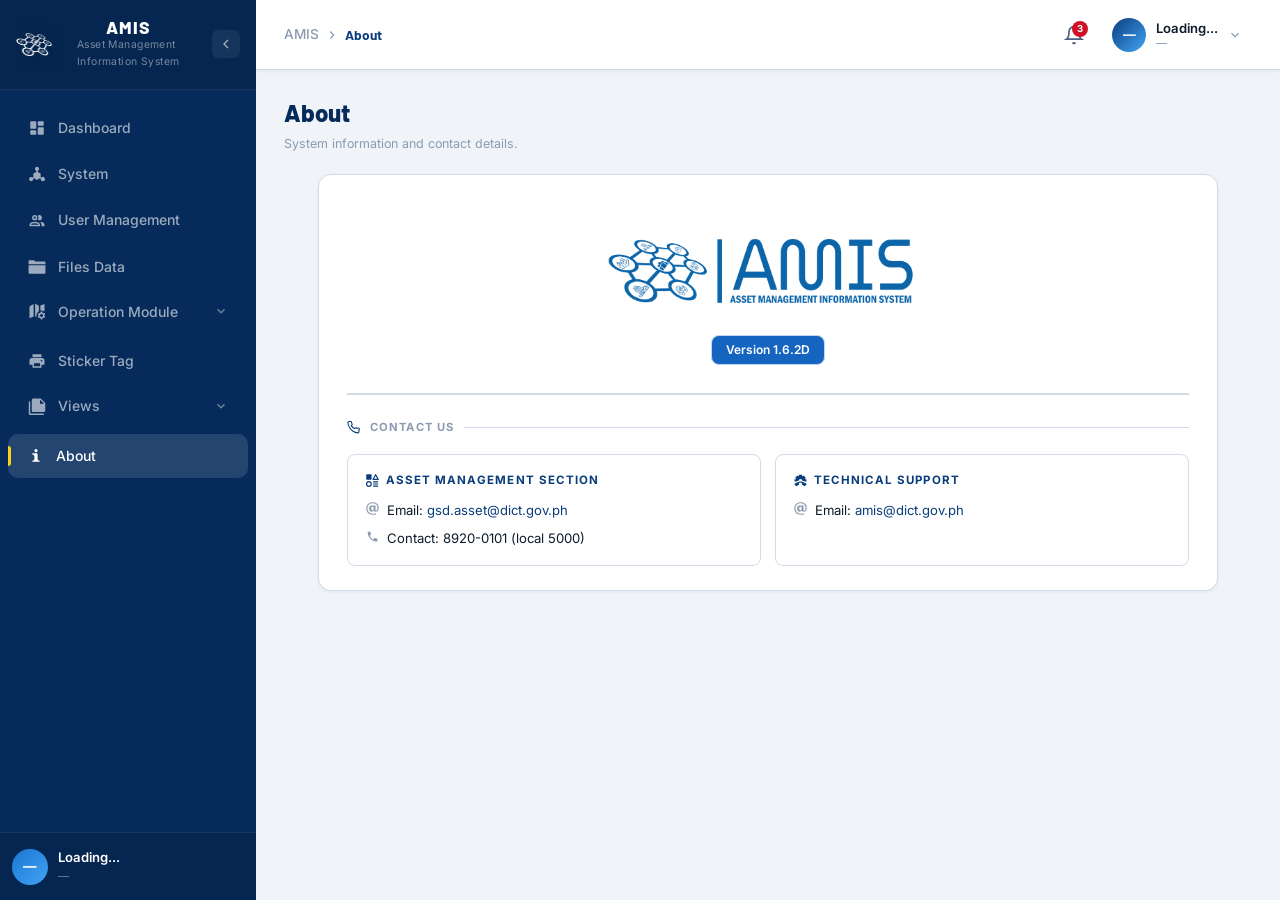
==== commit 0f4e9196: "About: remove Copyright Notice warning + Powered-by/Version footer" ====
--- a/pages/about/about.html
+++ b/pages/about/about.html
@@ -58,25 +58,6 @@
 
     <div class="about-inner-divider"></div>
 
-    <!-- Warning -->
-    <div class="about-card__body">
-      <div class="about-section-label">
-        <svg xmlns="http://www.w3.org/2000/svg" viewBox="0 0 24 24" fill="none" stroke="currentColor" stroke-width="2"><path d="M10.29 3.86L1.82 18a2 2 0 0 0 1.71 3h16.94a2 2 0 0 0 1.71-3L13.71 3.86a2 2 0 0 0-3.42 0z"/><line x1="12" y1="9" x2="12" y2="13"/><line x1="12" y1="17" x2="12.01" y2="17"/></svg>
-        Warning
-      </div>
-      <div class="about-warning">
-        <div class="about-warning__icon">
-          <svg xmlns="http://www.w3.org/2000/svg" width="1em" height="1em" viewBox="0 0 24 24"><title xmlns="">alert-circle-twotone-loop</title><g stroke="currentColor" stroke-linecap="round" stroke-linejoin="round" stroke-width="2"><path fill="currentColor" fill-opacity="0" stroke-dasharray="60" d="M12 3c4.97 0 9 4.03 9 9c0 4.97 -4.03 9 -9 9c-4.97 0 -9 -4.03 -9 -9c0 -4.97 4.03 -9 9 -9Z"><animate fill="freeze" attributeName="stroke-dashoffset" dur="0.6s" values="60;0"/><animate fill="freeze" attributeName="fill-opacity" begin="1s" dur="0.15s" to=".3"/></path><g fill="none"><path stroke-dasharray="8" stroke-dashoffset="8" d="M12 7v6"><animate attributeName="stroke-width" begin="0.7s" dur="3s" keyTimes="0;0.1;0.2;0.3;1" repeatCount="indefinite" values="2;3;3;2;2"/><animate fill="freeze" attributeName="stroke-dashoffset" begin="0.7s" dur="0.2s" to="0"/></path><path stroke-dasharray="4" stroke-dashoffset="4" d="M12 17v0.01"><animate fill="freeze" attributeName="stroke-dashoffset" begin="0.7s" dur="0.2s" to="0"/><animate attributeName="stroke-width" begin="1s" dur="3s" keyTimes="0;0.1;0.2;0.3;1" repeatCount="indefinite" values="2;3;3;2;2"/></path></g></g></svg>
-        </div>
-        <div>
-          <div class="about-warning__title">Copyright Notice</div>
-          <div class="about-warning__text">
-            This computer program is protected by copyright law and international treaties. Unauthorized reproduction or distribution of this program, or any portion of it, may result in severe civil and criminal penalties, and will be prosecuted to the maximum extent possible under law.
-          </div>
-        </div>
-      </div>
-    </div>
-
     <div class="about-inner-divider"></div>
 
     <!-- Contact -->
@@ -112,10 +93,6 @@
         </div>
       </div>
 
-      <div class="about-footer-row">
-        <span class="about-footer-row__powered">Powered by <strong>Internet Of Things Phils. Inc.</strong></span>
-        <span class="about-footer-row__ver">Version No. : 1.6.2D</span>
-      </div>
     </div>
 
   </div>
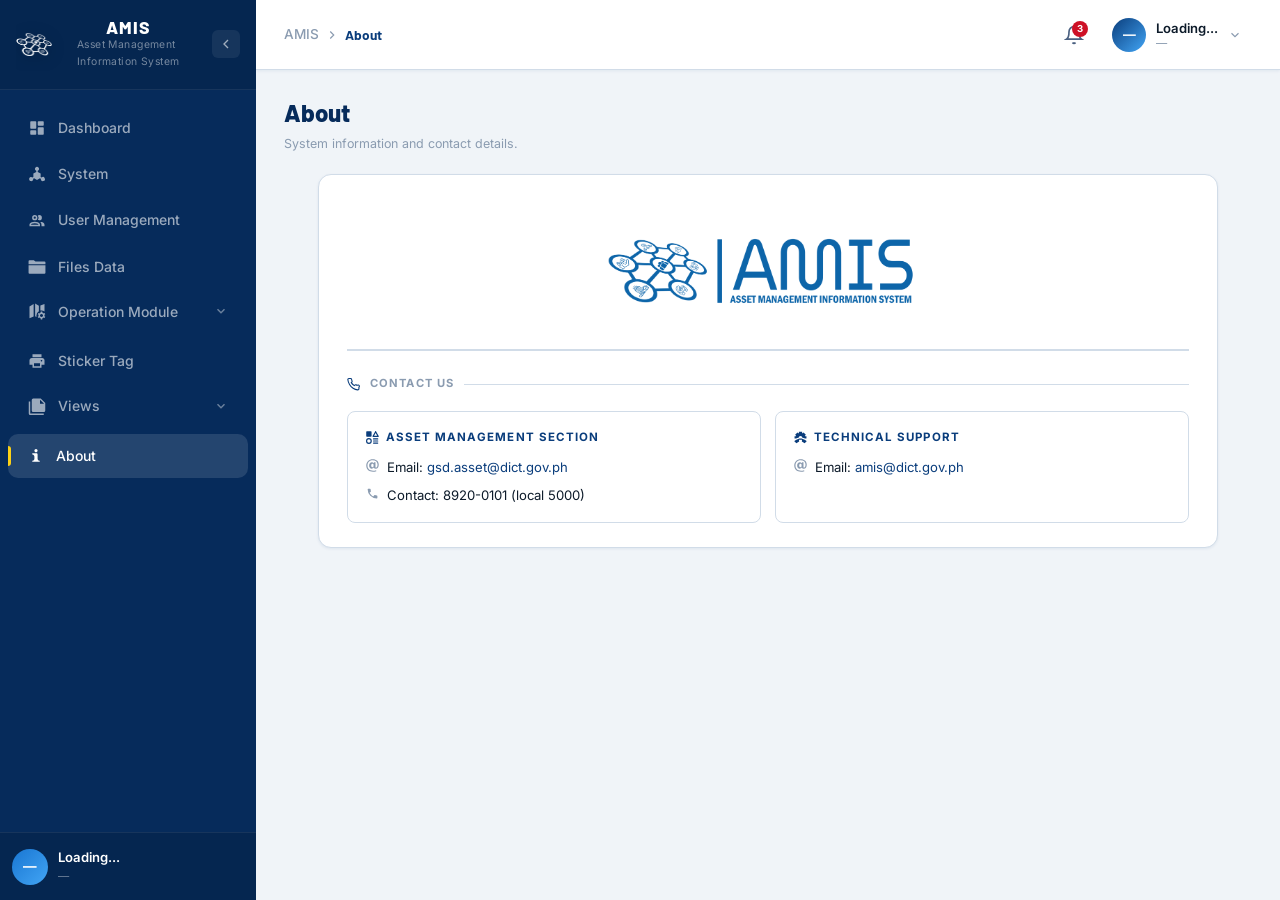
==== commit 41ed4a19: "About: remove hero version label" ====
--- a/pages/about/about.html
+++ b/pages/about/about.html
@@ -53,7 +53,6 @@
     <!-- Logo -->
     <div class="about-logo-hero">
       <img src="../../assets/AMIS-LOGO.png" alt="AMIS Logo" class="about-logo-hero__img" />
-      <div class="about-logo-hero__version">Version 1.6.2D</div>
     </div>
 
     <div class="about-inner-divider"></div>
